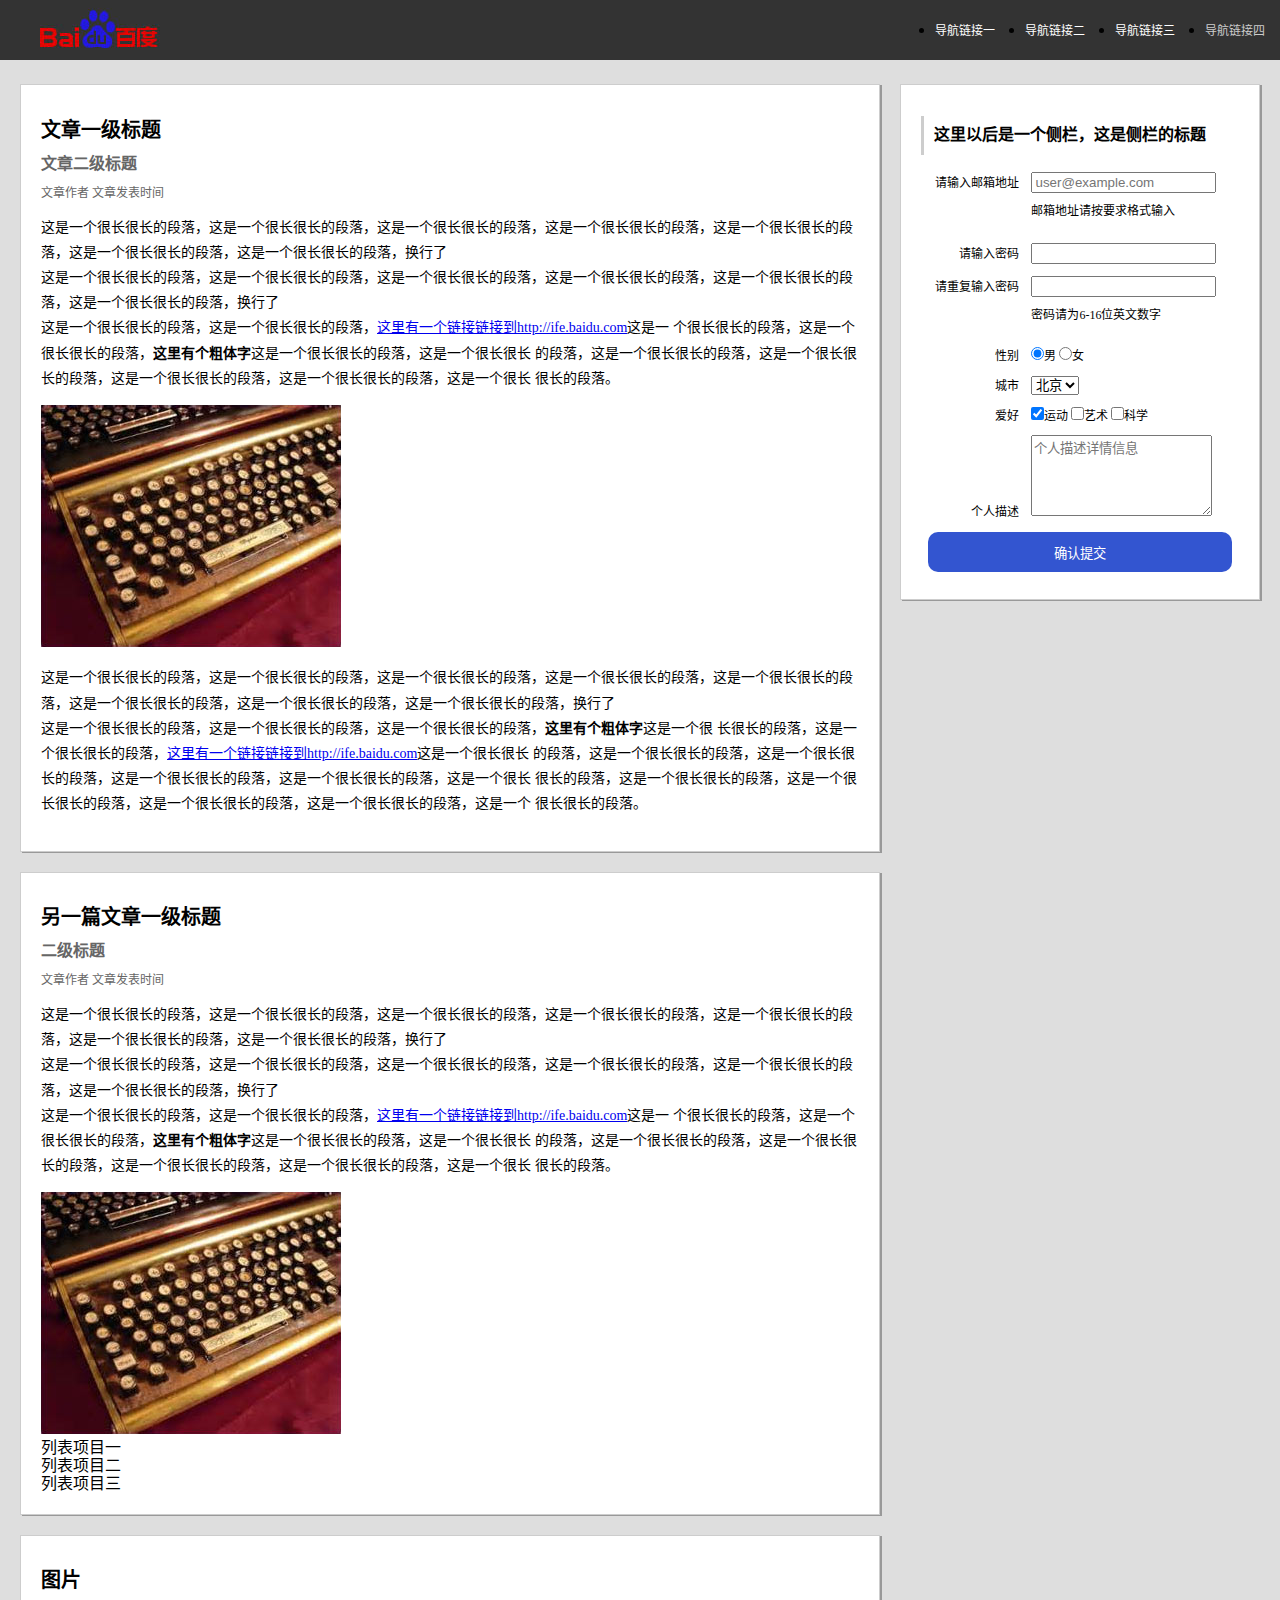
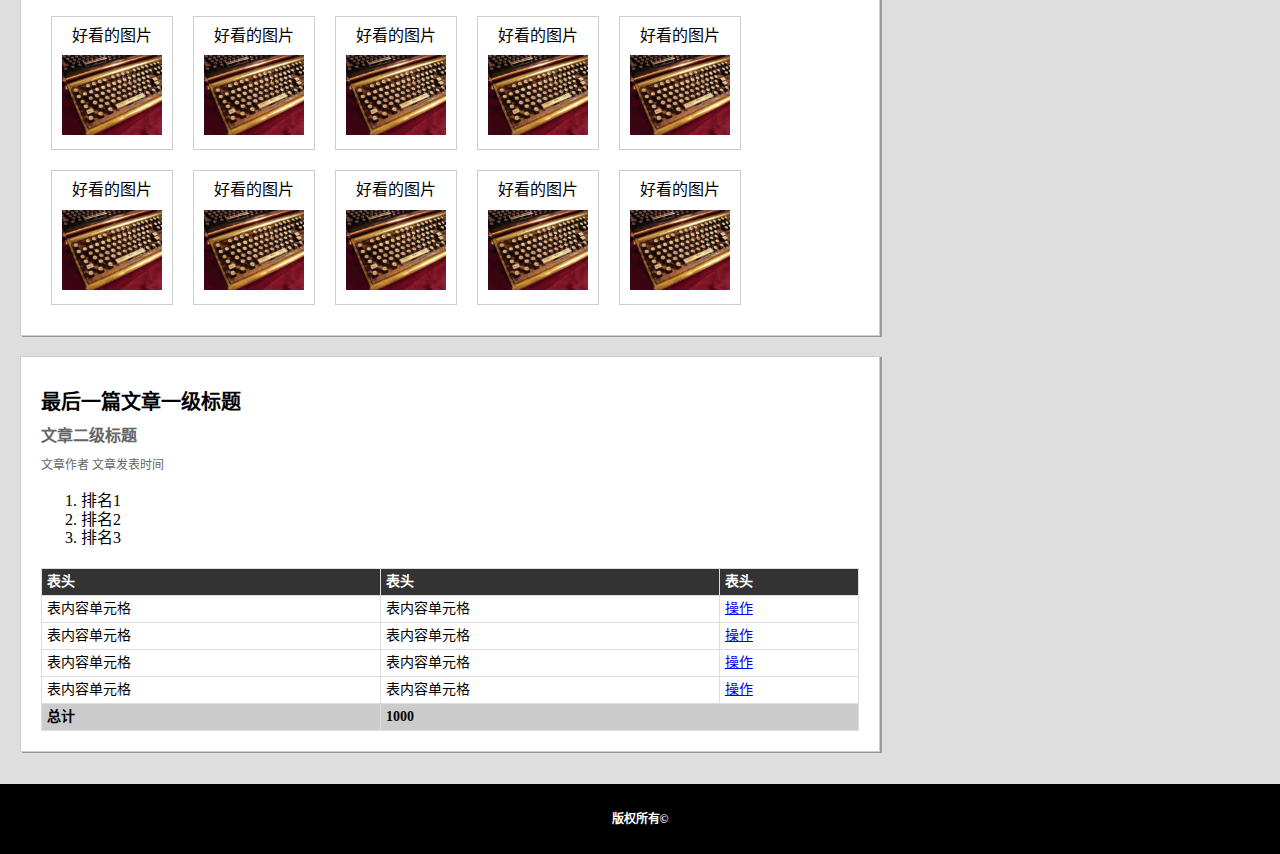
==== 03/index.html @ b403f15a "Day3 file" ====
<!doctype html>
<html lang="zh-CN">
<head>
    <meta charset="UTF-8">
    <meta name="viewport"
          content="width=device-width, user-scalable=no, initial-scale=1.0, maximum-scale=1.0, minimum-scale=1.0">
    <meta http-equiv="X-UA-Compatible" content="ie=edge">
    <link rel="stylesheet" href="./css/normalize.css">
    <link rel="stylesheet" href="./css/style.css">
    <title>CSS3 基础知识</title>
</head>
<body>
    <header class="clear">
        <div class="logo">
            <img src="./img/logo.png" alt="百度">
        </div>
        <nav>
            <ul>
                <li><a href="#">导航链接一</a></li>
                <li><a href="#">导航链接二</a></li>
                <li><a href="#">导航链接三</a></li>
                <li><a href="#">导航链接四</a></li>
            </ul>
        </nav>
    </header>
    <div class="container clear">
        <main>
            <section class="article">
                <article class="clear">
                    <h1>文章一级标题</h1>
                    <h2>文章二级标题</h2>
                    <div class="meta">
                        <div class="meta">
                            <div class="meta">
                                <span>文章作者</span>  <time>文章发表时间</time>
                            </div>
                        </div>
                    </div>
                    <p>
                        这是一个很长很长的段落，这是一个很长很长的段落，这是一个很长很长的段落，这是一个很长很长的段落，这是一个很长很长的段
                        落，这是一个很长很长的段落，这是一个很长很长的段落，换行了
                        <br>
                        这是一个很长很长的段落，这是一个很长很长的段落，这是一个很长很长的段落，这是一个很长很长的段落，这是一个很长很长的段
                        落，这是一个很长很长的段落，换行了
                        <br>
                        这是一个很长很长的段落，这是一个很长很长的段落，<a href="#">这里有一个链接链接到http://ife.baidu.com</a>这是一
                        个很长很长的段落，这是一个很长很长的段落，<strong>这里有个粗体字</strong>这是一个很长很长的段落，这是一个很长很长
                        的段落，这是一个很长很长的段落，这是一个很长很长的段落，这是一个很长很长的段落，这是一个很长很长的段落，这是一个很长
                        很长的段落。
                    </p>
                    <figure>
                        <img src="./img/example.png" alt="插图">
                    </figure>
                    <p>
                        这是一个很长很长的段落，这是一个很长很长的段落，这是一个很长很长的段落，这是一个很长很长的段落，这是一个很长很长的段
                        落，这是一个很长很长的段落，这是一个很长很长的段落，这是一个很长很长的段落，换行了
                        <br>
                        这是一个很长很长的段落，这是一个很长很长的段落，这是一个很长很长的段落，<strong>这里有个粗体字</strong>这是一个很
                        长很长的段落，这是一个很长很长的段落，<a href="#">这里有一个链接链接到http://ife.baidu.com</a>这是一个很长很长
                        的段落，这是一个很长很长的段落，这是一个很长很长的段落，这是一个很长很长的段落，这是一个很长很长的段落，这是一个很长
                        很长的段落，这是一个很长很长的段落，这是一个很长很长的段落，这是一个很长很长的段落，这是一个很长很长的段落，这是一个
                        很长很长的段落。
                    </p>
                </article>
                <article class="clear">
                    <h1>另一篇文章一级标题</h1>
                    <h2>二级标题</h2>
                    <div class="meta">
                        <div class="meta">
                            <span>文章作者</span>  <time>文章发表时间</time>
                        </div>
                    </div>
                    <p>
                        这是一个很长很长的段落，这是一个很长很长的段落，这是一个很长很长的段落，这是一个很长很长的段落，这是一个很长很长的段
                        落，这是一个很长很长的段落，这是一个很长很长的段落，换行了
                        <br>
                        这是一个很长很长的段落，这是一个很长很长的段落，这是一个很长很长的段落，这是一个很长很长的段落，这是一个很长很长的段
                        落，这是一个很长很长的段落，换行了
                        <br>
                        这是一个很长很长的段落，这是一个很长很长的段落，<a href="#">这里有一个链接链接到http://ife.baidu.com</a>这是一
                        个很长很长的段落，这是一个很长很长的段落，<strong>这里有个粗体字</strong>这是一个很长很长的段落，这是一个很长很长
                        的段落，这是一个很长很长的段落，这是一个很长很长的段落，这是一个很长很长的段落，这是一个很长很长的段落，这是一个很长
                        很长的段落。
                    </p>
                    <figure>
                        <img src="./img/example.png" alt="插图">
                    </figure>
                    <ul>
                        <li>列表项目一</li>
                        <li>列表项目二</li>
                        <li>列表项目三</li>
                    </ul>
                </article>
                <article class="clear">
                    <h1>图片</h1>
                    <figure class="img-list">
                        <figcaption>好看的图片</figcaption>
                        <img src="./img/example.png" alt="插图">
                    </figure>
                    <figure class="img-list">
                        <figcaption>好看的图片</figcaption>
                        <img src="./img/example.png" alt="插图">
                    </figure>
                    <figure class="img-list">
                        <figcaption>好看的图片</figcaption>
                        <img src="./img/example.png" alt="插图">
                    </figure>
                    <figure class="img-list">
                        <figcaption>好看的图片</figcaption>
                        <img src="./img/example.png" alt="插图">
                    </figure>
                    <figure class="img-list">
                        <figcaption>好看的图片</figcaption>
                        <img src="./img/example.png" alt="插图">
                    </figure>
                    <figure class="img-list">
                        <figcaption>好看的图片</figcaption>
                        <img src="./img/example.png" alt="插图">
                    </figure>
                    <figure class="img-list">
                        <figcaption>好看的图片</figcaption>
                        <img src="./img/example.png" alt="插图">
                    </figure>
                    <figure class="img-list">
                        <figcaption>好看的图片</figcaption>
                        <img src="./img/example.png" alt="插图">
                    </figure>
                    <figure class="img-list">
                        <figcaption>好看的图片</figcaption>
                        <img src="./img/example.png" alt="插图">
                    </figure>
                    <figure class="img-list">
                        <figcaption>好看的图片</figcaption>
                        <img src="./img/example.png" alt="插图">
                    </figure>
                </article>
                <article class="clear">
                    <h1>最后一篇文章一级标题</h1>
                    <h2>文章二级标题</h2>
                    <div class="meta">
                        <span>文章作者</span>  <time>文章发表时间</time>
                    </div>
                    <ol>
                        <li>排名1</li>
                        <li>排名2</li>
                        <li>排名3</li>
                    </ol>
                    <table>
                        <thead>
                        <tr>
                            <td>表头</td>
                            <td>表头</td>
                            <td>表头</td>
                        </tr>
                        </thead>
                        <tfoot>
                        <tr>
                            <td>总计</td>
                            <td colspan="2">1000</td>
                        </tr>
                        </tfoot>
                        <tbody>
                        <tr>
                            <td>表内容单元格</td>
                            <td>表内容单元格</td>
                            <td><a href="#">操作</a></td>
                        </tr>
                        <tr>
                            <td>表内容单元格</td>
                            <td>表内容单元格</td>
                            <td><a href="#">操作</a></td>
                        </tr>
                        <tr>
                            <td>表内容单元格</td>
                            <td>表内容单元格</td>
                            <td><a href="#">操作</a></td>
                        </tr>
                        <tr>
                            <td>表内容单元格</td>
                            <td>表内容单元格</td>
                            <td><a href="#">操作</a></td>
                        </tr>

                        </tbody>
                    </table>
                </article>
            </section>
        </main>

        <aside>
            <section>
                <h1>这里以后是一个侧栏，这是侧栏的标题</h1>
                <form action="#">
                    <table>
                        <tr>
                            <td class="label"><label for="email">请输入邮箱地址</label></td>
                            <td>
                                <input type="email" id="email" placeholder="user@example.com">
                                <p>
                                    邮箱地址请按要求格式输入
                                </p>
                            </td>
                        </tr>
                        <tr>
                            <td class="label"><label for="passwd">请输入密码</label></td>
                            <td><input type="password" id="passwd"></td>
                        </tr>
                        <tr>
                            <td class="label"><label for="rpasswd">请重复输入密码</label></td>
                            <td>
                                <input type="password" id="rpasswd">
                                <p>
                                    密码请为6-16位英文数字
                                </p>
                            </td>
                        </tr>
                        <tr>
                            <td class="label"><label for="sex">性别</label></td>
                            <td>
                                <input type="radio" id="sex" name="male" checked>男
                                <input type="radio" id="sex" name="female">女
                            </td>
                        </tr>
                        <tr>
                            <td class="label"><label for="city">城市</label></td>
                            <td>
                                <select name="city" id="city">
                                    <option value="Beijing">北京</option>
                                    <option value="Shanghai">上海</option>
                                </select>
                            </td>
                        </tr>
                        <tr>
                            <td class="label"><label for="favorite">爱好</label></td>
                            <td>
                                <input type="checkbox" id="favorite" checked>运动
                                <input type="checkbox" id="favorite">艺术
                                <input type="checkbox" id="favorite">科学
                            </td>
                        </tr>
                        <tr>
                            <td class="label"><label for="pdes">个人描述</label></td>
                            <td><textarea name="pdes" id="pdes" cols="20" rows="5" placeholder="个人描述详情信息"></textarea></td>
                        </tr>
                        <tr>
                            <td colspan="2">
                                <button>确认提交</button>
                            </td>
                        </tr>
                    </table>
                </form>
            </section>
        </aside>
    </div>
    <footer>
        <p>版权所有&copy;</p>
    </footer>
</body>
</html>
---- 03/css/style.css ----
ul, ol, li, a, menu, section {
    margin: 0;
    padding: 0;
}

body {
    background: #DEDEDE;
    margin: 0;
}

header {
    width: 100%;
    height: 60px;
    background: #333333;
}

.clear:after {
    display: block;
    visibility: hidden;
    width: 0;
    content: '';
    clear: both;
}

.logo {
    float: left;
    padding: 5px 20px;
}

nav {
    float: right;
    height: 60px;
}

nav li {
    float: left;
    padding: 0;
    margin: 0 15px;
    line-height: 60px;
}

nav a {
    font-size: 12px;
    color: #FFF;
    text-decoration: none;
}

nav li:nth-child(4) a {
    color: #CCC;
}

main {
    width: 100%;
    float: left;
}

.article {
    margin-right: 400px;
}

.article h1 {
    font-size: 20px;
}

.article h2 {
    font-size: 16px;
    color: #666;
}

.article p {
    font-size: 14px;
    line-height: 180%;

}

.article figure {
    margin: 0;
}

.article .img-list {
    float: left;
    margin: 10px;
    width: 100px;
    padding: 10px;
    border: 1px solid #CDCDCD;
}

.img-list figcaption {
    text-align: center;
    padding-bottom: 10px;
}

.img-list img {
    width: 100px;
    height: 80px;
}

.article ul {
    list-style: none;
}

.article ol {
    margin: 20px 40px;
}

.meta {
    font-size: 12px;
    color: #666;
}

aside {
    width: 400px;
    float: left;
    margin-left: -400px;
}

.article article {
    background: #FFF;
    border: 1px solid #CDCDCD;
    padding: 20px;
    margin: 20px 0 20px 20px;
    box-shadow: 2px 1px #999;
}

.article table {
    font-size: 14px;
    width: 100%;
    border-collapse: collapse;
}

.article thead {
    background: #333;
    color: #FFF;
    font-weight: bold;
}

.article td {
    border: 1px solid #DDD;
    padding: 5px;
}

.article tfoot {
    background: #CCC;
    font-weight: bold;
}

aside section {
    font-size: 12px;
    background: #FFF;
    border: 1px solid #CDCDCD;
    padding: 20px;
    margin: 20px;
    box-shadow: 2px 1px #999;
}

aside h1 {
    font-size: 16px;
    border-left: 3px solid #CDCDCD;
    padding: 10px;
}

.label {
    text-align: right;
}

aside table {
    width: 100%;
}

aside td {
    padding: 5px;
    vertical-align:text-top;
}

aside button {
    width: 100%;
    height: 40px;
    color: #FFF;
    background: #3355D0;
    border-radius: 10px;
    border: none;
}

footer {
    background: #000;
    width: 100%;
    height: 70px;
    color: #FFF;
    font-size: 12px;
    font-weight: bold;
    text-align: center;
    line-height: 70px;
}
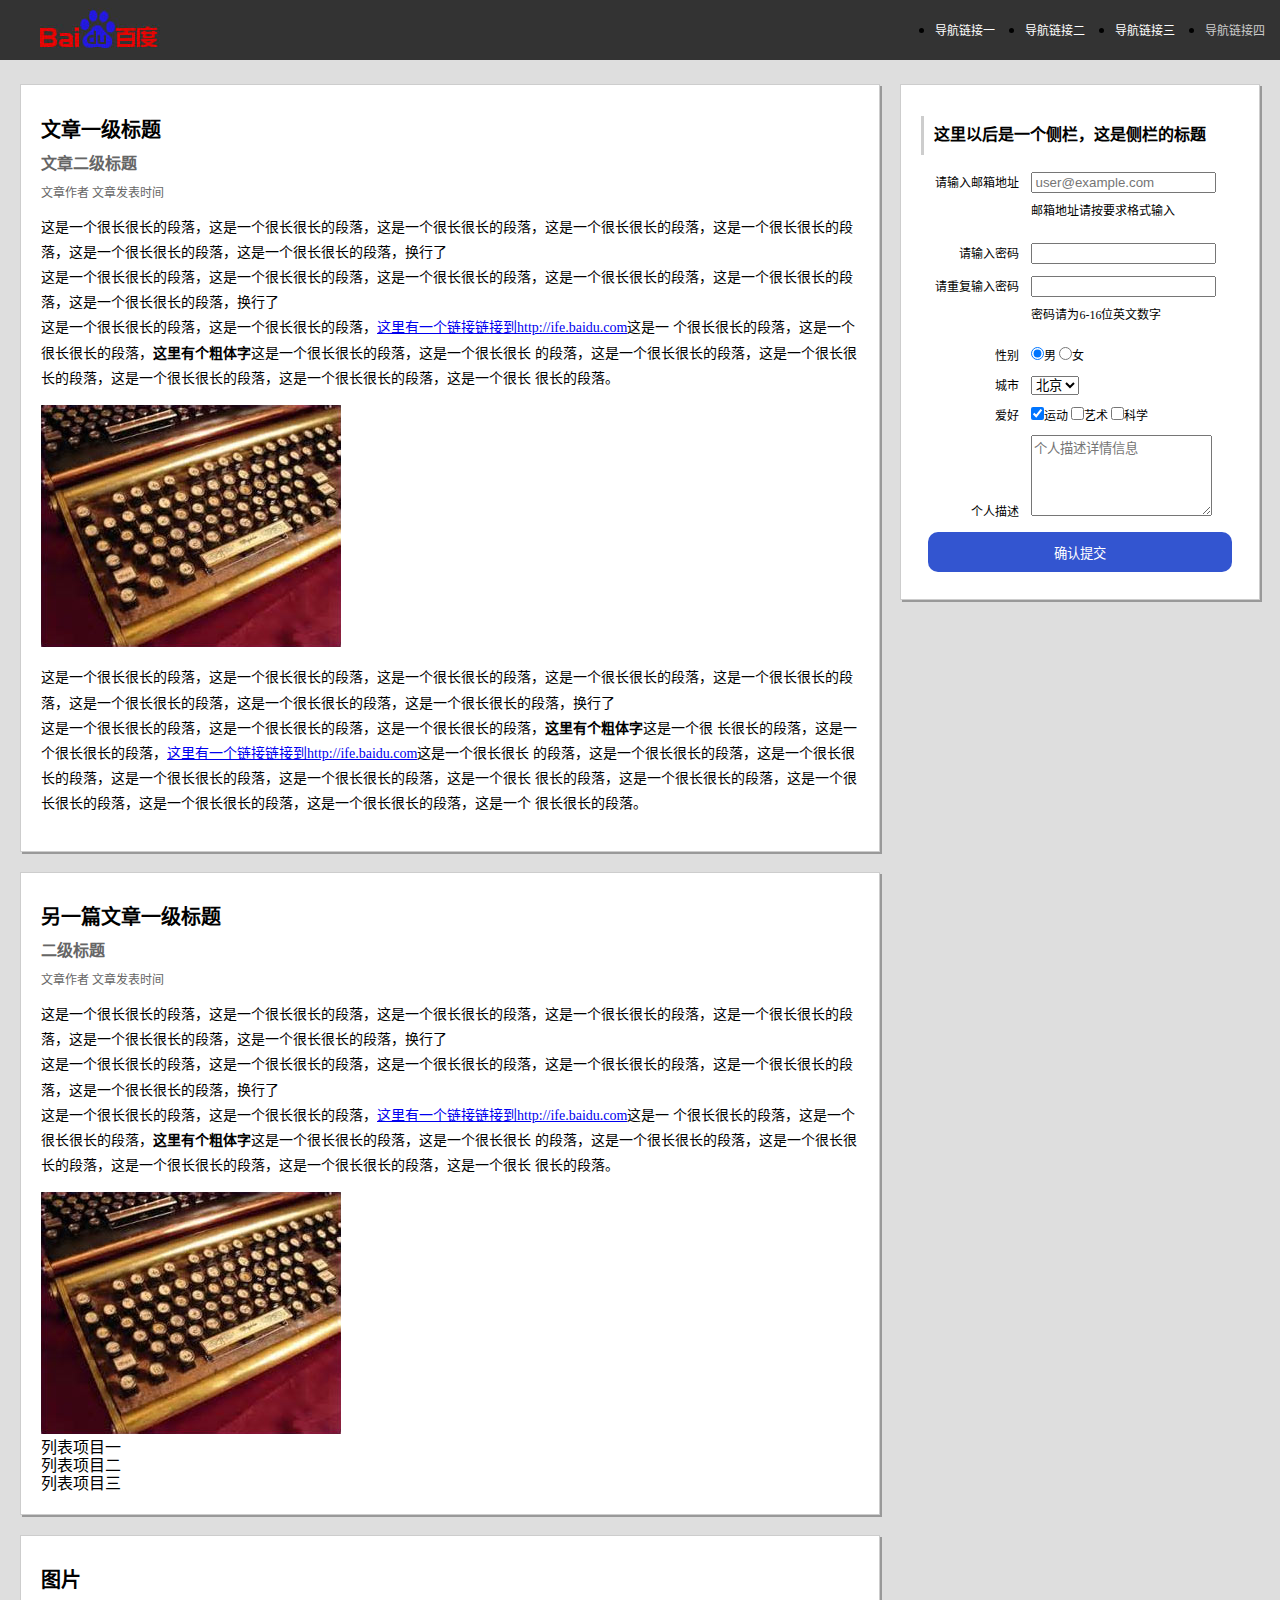
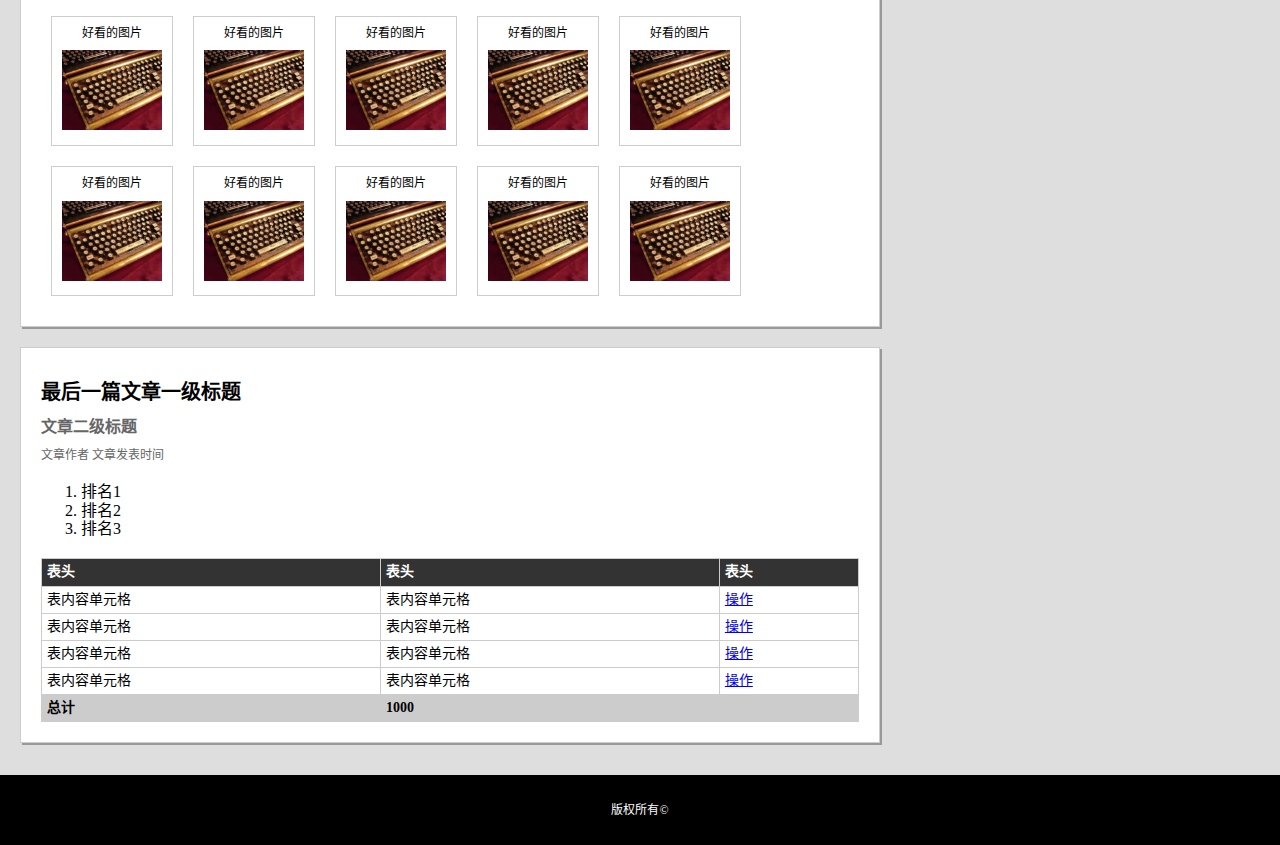
==== commit 1d3df7c9: "Responesive support" ====
--- a/03/index.html
+++ b/03/index.html
@@ -15,7 +15,7 @@
             <img src="./img/logo.png" alt="百度">
         </div>
         <nav>
-            <ul>
+            <ul class="clear">
                 <li><a href="#">导航链接一</a></li>
                 <li><a href="#">导航链接二</a></li>
                 <li><a href="#">导航链接三</a></li>
@@ -24,7 +24,7 @@
         </nav>
     </header>
     <div class="container clear">
-        <main>
+        <main id="main">
             <section class="article">
                 <article class="clear">
                     <h1>文章一级标题</h1>
@@ -187,7 +187,7 @@
             </section>
         </main>
 
-        <aside>
+        <aside id="sidebar">
             <section>
                 <h1>这里以后是一个侧栏，这是侧栏的标题</h1>
                 <form action="#">
@@ -252,7 +252,7 @@
             </section>
         </aside>
     </div>
-    <footer>
+    <footer id="footer">
         <p>版权所有&copy;</p>
     </footer>
 </body>
--- a/03/css/style.css
+++ b/03/css/style.css
@@ -49,7 +49,7 @@
     color: #CCC;
 }
 
-main {
+#main {
     width: 100%;
     float: left;
 }
@@ -88,6 +88,7 @@
 .img-list figcaption {
     text-align: center;
     padding-bottom: 10px;
+    font-size: 12px;
 }
 
 .img-list img {
@@ -108,7 +109,7 @@
     color: #666;
 }
 
-aside {
+#sidebar {
     width: 400px;
     float: left;
     margin-left: -400px;
@@ -119,7 +120,7 @@
     border: 1px solid #CDCDCD;
     padding: 20px;
     margin: 20px 0 20px 20px;
-    box-shadow: 2px 1px #999;
+    box-shadow: 2px 2px #999;
 }
 
 .article table {
@@ -135,7 +136,7 @@
 }
 
 .article td {
-    border: 1px solid #DDD;
+    border: 1px solid #CCC;
     padding: 5px;
 }
 
@@ -144,16 +145,16 @@
     font-weight: bold;
 }
 
-aside section {
+#sidebar section {
     font-size: 12px;
     background: #FFF;
     border: 1px solid #CDCDCD;
     padding: 20px;
     margin: 20px;
-    box-shadow: 2px 1px #999;
-}
-
-aside h1 {
+    box-shadow: 2px 2px #999;
+}
+
+#sidebar h1 {
     font-size: 16px;
     border-left: 3px solid #CDCDCD;
     padding: 10px;
@@ -163,31 +164,103 @@
     text-align: right;
 }
 
-aside table {
-    width: 100%;
-}
-
-aside td {
+#sidebar table {
+    width: 100%;
+}
+
+#sidebar td {
     padding: 5px;
     vertical-align:text-top;
 }
 
-aside button {
+#sidebar button {
     width: 100%;
     height: 40px;
     color: #FFF;
     background: #3355D0;
     border-radius: 10px;
     border: none;
-}
-
-footer {
+    cursor: pointer;
+}
+
+#sidebar button:active {
+    background: #26409E;
+}
+
+#footer {
     background: #000;
     width: 100%;
     height: 70px;
     color: #FFF;
     font-size: 12px;
-    font-weight: bold;
     text-align: center;
     line-height: 70px;
+}
+
+/* Media query */
+.container {
+    max-width: 1600px;
+    margin: 0 auto;
+}
+
+@media screen and (max-width: 375px) {
+    .article img {
+        width: 100%;
+    }
+
+    .article .img-list {
+        width: auto;
+    }
+}
+
+@media screen and (max-width: 425px) {
+    .logo {
+        float: none;
+    }
+
+    .logo img {
+        margin: 0 auto;
+        display: block;
+    }
+
+    header {
+        height: auto;
+    }
+
+    nav {
+        float: none;
+        height: auto;
+    }
+
+    nav li {
+        float: none;
+        text-align: center;
+        line-height: 40px;
+        border-top: 1px solid #444;
+        margin: 0;
+    }
+}
+
+@media screen and (max-width: 768px) {
+    #main {
+        float: none;
+    }
+    .article {
+        margin: 0;
+    }
+
+    .article article {
+        margin: 20px;
+        box-shadow: none;
+    }
+
+    #sidebar {
+        float: none;
+        margin: 0;
+        width: 100%;
+    }
+
+    #sidebar section {
+        box-shadow: none;
+    }
 }